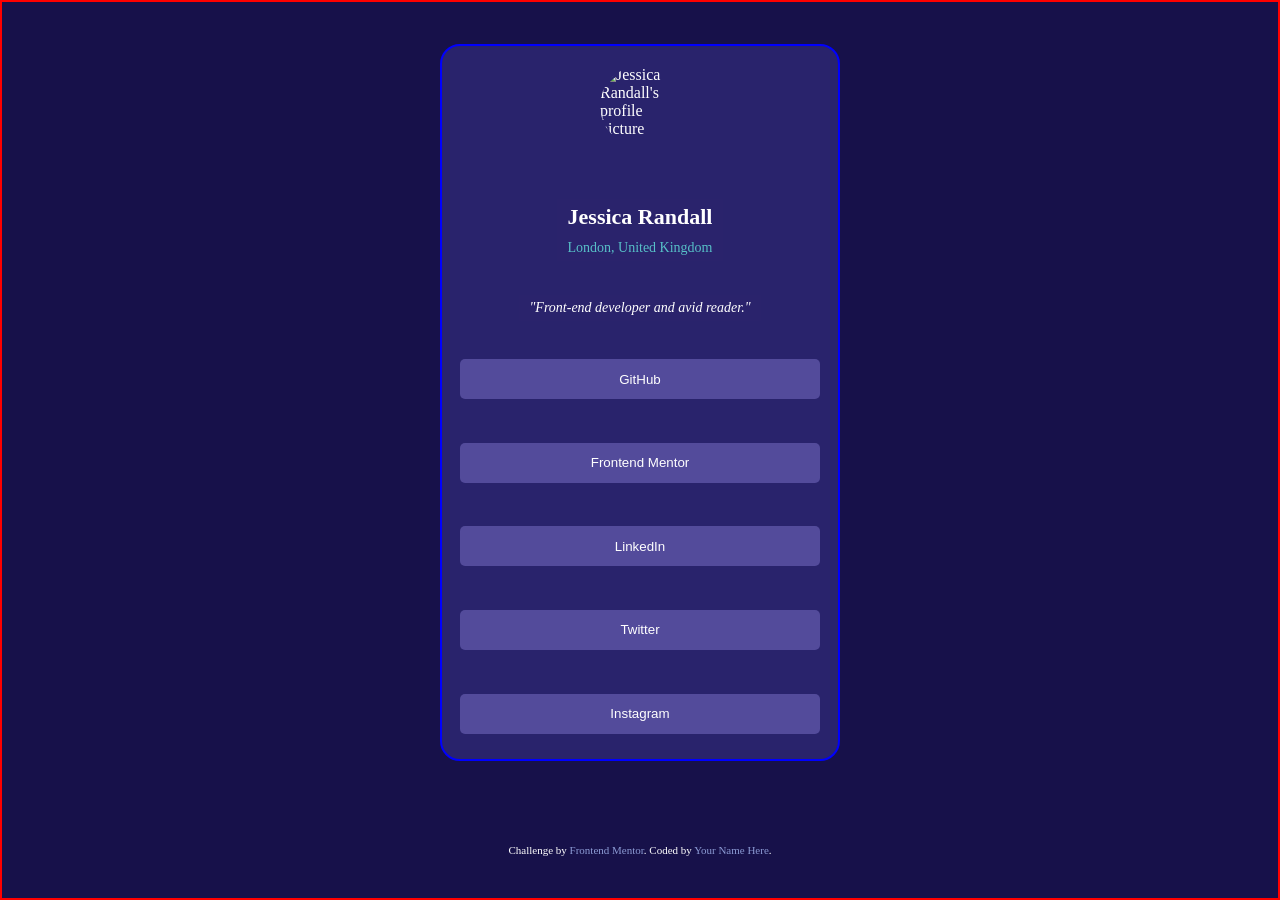
==== frontend_mentor/social_links_card/index.html @ cc46e198 "a challenge from frontend mentor, social links card component, the task is to build a component that" ====
<!DOCTYPE html>
<html lang="en">
<head>
  <meta charset="UTF-8">
  <meta name="viewport" content="width=device-width, initial-scale=1.0"> <!-- displays site properly based on user's device -->

  <link rel="icon" type="image/png" sizes="32x32" href="./assets/images/favicon-32x32.png">
  <link rel="stylesheet" href="style.css">
  <title>Frontend Mentor | Social links profile</title>

  <!-- Feel free to remove these styles or customise in your own stylesheet 👍 -->
  <style>
    .attribution { font-size: 0.6875rem; text-align: center; }
    .attribution a { color: hsl(228, 45%, 69%); }
  </style>
</head>
<body>
<div class="container">
  <div class="content">
    <img src="./assets/images/avatar-jessica.jpeg" alt="Jessica Randall's profile picture">
    <div id="personal">
      <p id="name">Jessica Randall</p>
      <p id="location">London, United Kingdom</p>
    </div>
    <p id="bio">"Front-end developer and avid reader."</p>
    <a id="b_one" href="https://www.github.com" target="_blank">
      <button type="submit">GitHub
      </button>
    </a>
    <a id="b_two" href="https://www.frontendmentor.io" target="_blank">
      <button type="submit">Frontend Mentor
      </button>
    </a>
    <a id="b_three" href="https://www.linkedin.com" target="_blank">
      <button type="submit">LinkedIn
      </button>
    </a>
    <a id="b_four" href="https://www.twitter.com" target="_blank">
      <button type="submit">Twitter
      </button>
    </a>
    <a id="b_five" href="https://www.instagram.com" target="_blank">
      <button type="submit">Instagram
      </button>
    </a>
  </div>
  <footer class="attribution">
    Challenge by <a href="https://www.frontendmentor.io?ref=challenge">Frontend Mentor</a>. 
    Coded by <a href="#">Your Name Here</a>.
  </footer>
</div>
</body>
</html>
---- frontend_mentor/social_links_card/style.css ----
*{
    margin: 0;
    padding: 0;
    box-sizing: border-box;
    color:white;
}
.container{
    justify-self: center;
    width:100vw;
    display: flex;
    flex-direction: column;
    justify-content: space-around;
    align-items: center;
    height: 100vh;
    border:2px solid red;
    background-color: hsl(246, 62%, 18%);
}
.content{
    width:400px;
    height:80%;
    display: flex;
    flex-direction: column;
    justify-content: space-between;
    align-items: center;
    background-color: hsl(245, 51%, 28%);
    border-radius: 20px;
    padding: 20px;
    border:2px solid blue;
}
.content img{
    width: 80px;
    height: 80px;
    border-radius: 50%;
    margin-bottom: 20px;
}
.content img:hover{
    cursor: pointer;

}
.content p{
    font-weight: 500;
    background-color: hsl(246, 51%, 28%);
    padding: 5px 10px;
    text-align: center;
}
.content p#name{
    font-size: 22px;
    font-weight: 600;
}
.content p#location{
    font-size: 14px;
    font-weight: 400;
    color: hsl(184, 50%, 56%);
}
.content p#bio{
    font-size: 14px;
    font-weight: 300;
    font-style: italic;
}
a{
    text-decoration: none;
    margin: 5px 0;
}
button{
    width: 360px;
    height: 40px;
    background-color: hsl(246, 35%, 45%);
    border: none;
    border-radius: 5px;
    color: white;
    font-weight: 500;
    cursor: pointer;
}
button:hover{
    background-color: hsl(266, 68%, 21%);
    cursor: pointer;
}
footer{
    text-align: center;
    font-size: 12px;
    color: hsl(246, 62%, 18%);
    color:white;
}
@media (max-width: 500px){
    .content{
        width: 90%;
        height: 85%;
    }
    button{
        width: 200px;
    }
}
@media (max-height: 600px){
    .content{
        width: 90%;
        height: 90%;
        flex-wrap: wrap;
    }
}
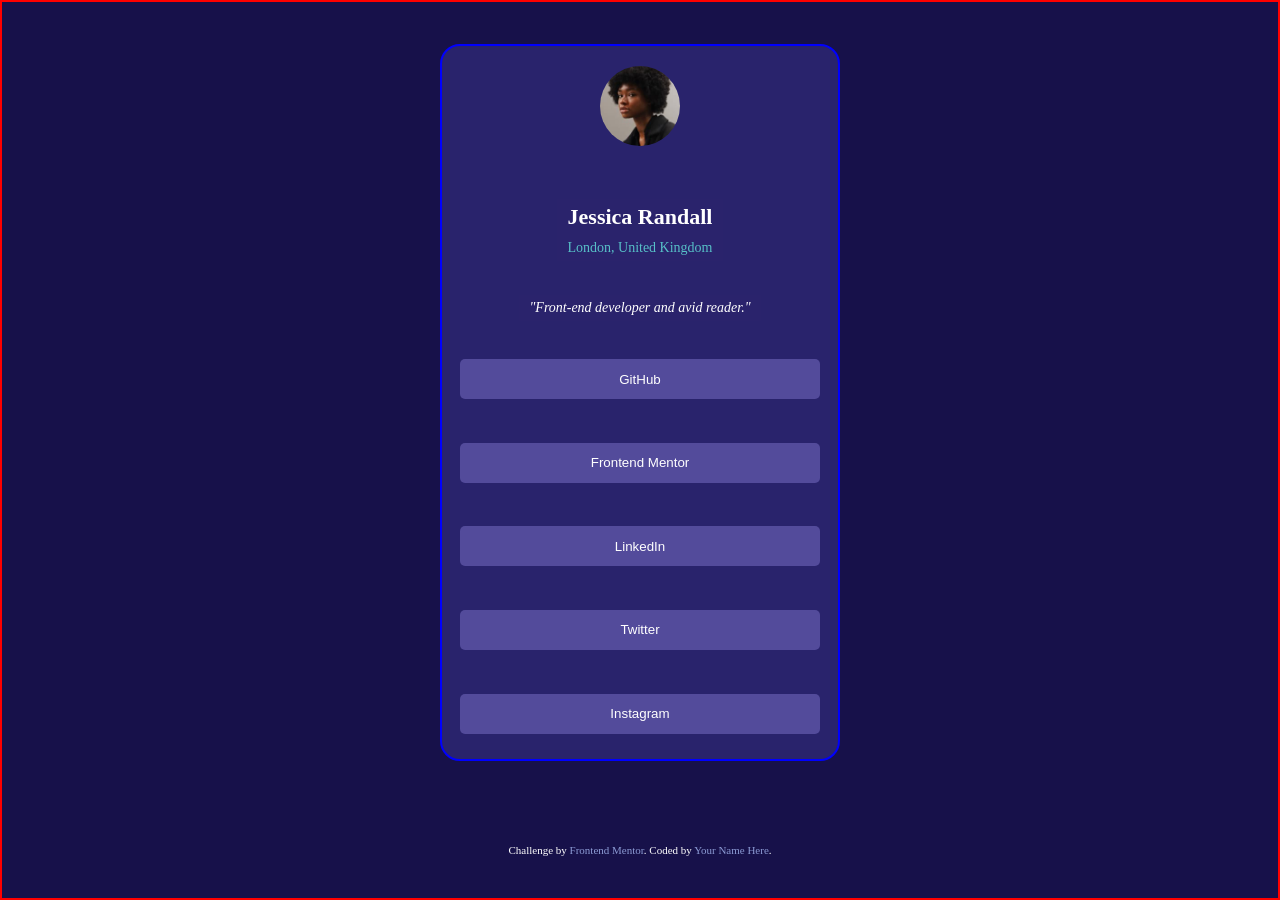
==== commit 785f012d: "commit" ====
--- a/frontend_mentor/social_links_card/index.html
+++ b/frontend_mentor/social_links_card/index.html
@@ -17,7 +17,7 @@
 <body>
 <div class="container">
   <div class="content">
-    <img src="./assets/images/avatar-jessica.jpeg" alt="Jessica Randall's profile picture">
+    <img src="./avatar-jessica.jpeg" alt="Jessica Randall's profile picture">
     <div id="personal">
       <p id="name">Jessica Randall</p>
       <p id="location">London, United Kingdom</p>
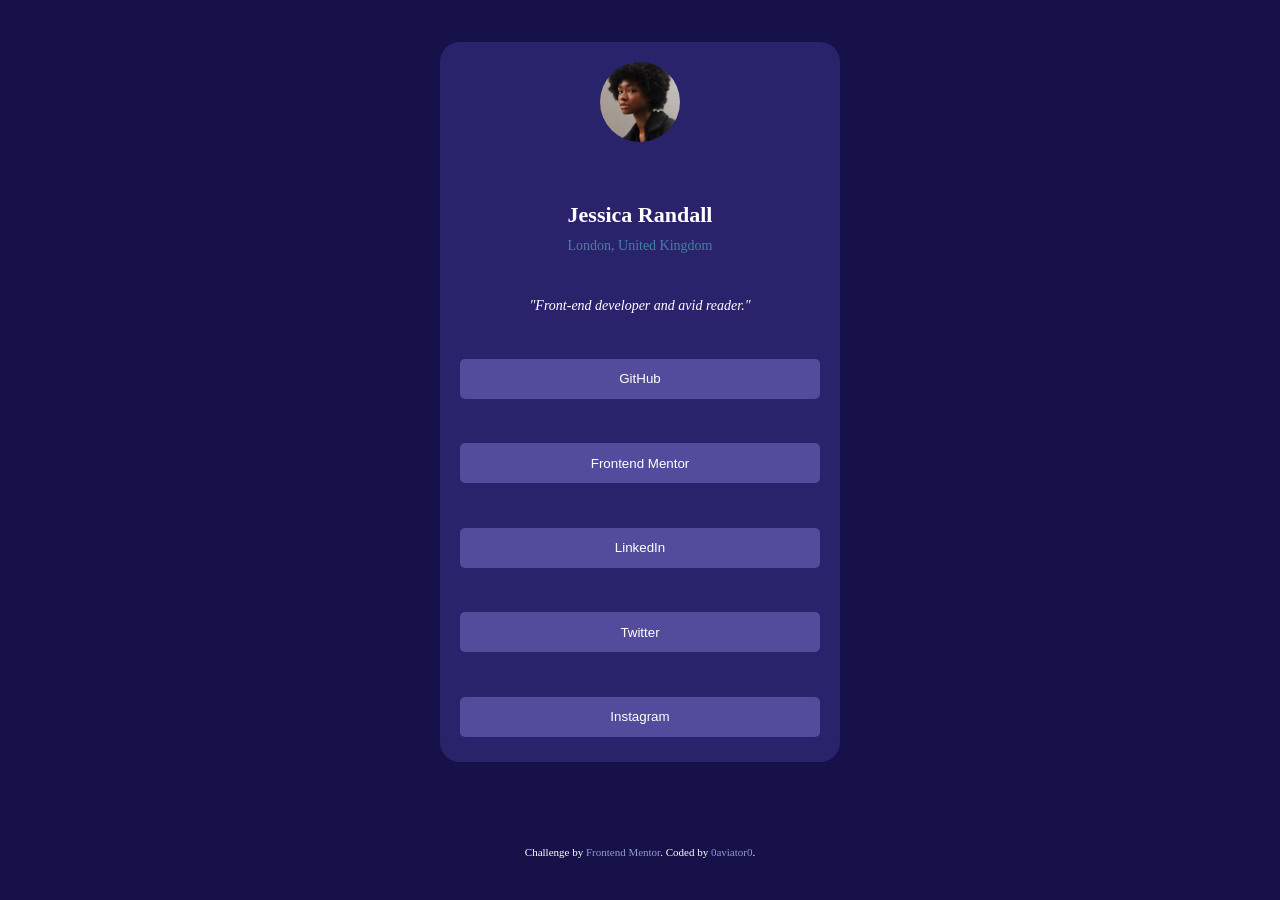
==== commit aaafc3ae: "something" ====
--- a/frontend_mentor/social_links_card/index.html
+++ b/frontend_mentor/social_links_card/index.html
@@ -46,7 +46,7 @@
   </div>
   <footer class="attribution">
     Challenge by <a href="https://www.frontendmentor.io?ref=challenge">Frontend Mentor</a>. 
-    Coded by <a href="#">Your Name Here</a>.
+    Coded by <a href="https://github.com/0aviator0">0aviator0</a>.
   </footer>
 </div>
 </body>
--- a/frontend_mentor/social_links_card/style.css
+++ b/frontend_mentor/social_links_card/style.css
@@ -12,7 +12,6 @@
     justify-content: space-around;
     align-items: center;
     height: 100vh;
-    border:2px solid red;
     background-color: hsl(246, 62%, 18%);
 }
 .content{
@@ -25,7 +24,6 @@
     background-color: hsl(245, 51%, 28%);
     border-radius: 20px;
     padding: 20px;
-    border:2px solid blue;
 }
 .content img{
     width: 80px;
@@ -51,6 +49,7 @@
     font-size: 14px;
     font-weight: 400;
     color: hsl(184, 50%, 56%);
+    opacity: 0.6;
 }
 .content p#bio{
     font-size: 14px;
